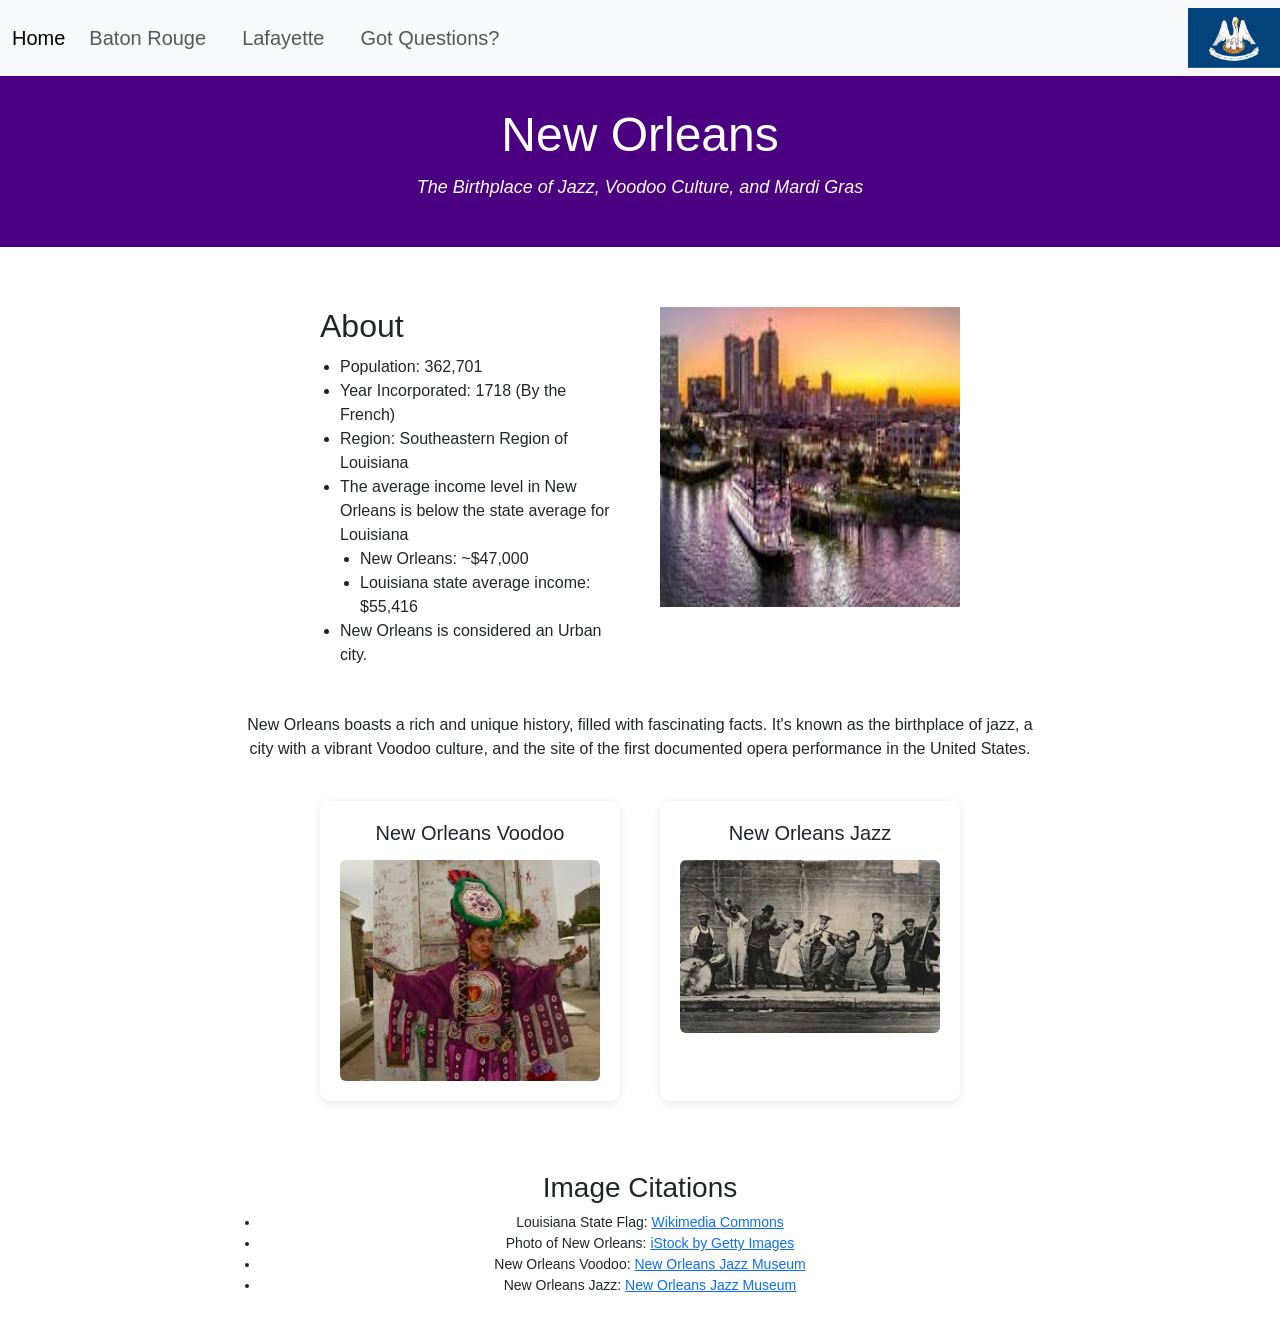
==== city2.html @ 34888a9b "Moving main repo over to GitHub" ====
<!DOCTYPE html>
<html>
  <head>
    <meta charset="UTF-8" />
    <title>New Orleans</title>
    <meta charset="UTF-8" />
    <meta name="viewport" content="width=device-width, initial-scale=1.0" />
    <link
      href="https://cdn.jsdelivr.net/npm/bootstrap@5.3.7/dist/css/bootstrap.min.css"
      rel="stylesheet"
      integrity="sha384-LN+7fdVzj6u52u30Kp6M/trliBMCMKTyK833zpbD+pXdCLuTusPj697FH4R/5mcr"
      crossorigin="anonymous"
    />
    <link rel="stylesheet" href="home.css" />
    <nav class="navbar navbar-expand-lg navbar-light bg-light">
      <div class="container-fluid">
        <a class="navbar-brand" href="index.html">Home</a>
        <button
          class="navbar-toggler"
          type="button"
          data-bs-toggle="collapse"
          data-bs-target="#navbarNavAltMarkup"
          aria-controls="navbarNavAltMarkup"
          aria-expanded="false"
          aria-label="Toggle navigation"
        >
          <span class="navbar-toggler-icon"></span>
        </button>
        <div class="collapse navbar-collapse show" id="navbarNavAltMarkup">
          <div class="navbar-nav">
            <a class="nav-link" href="city1.html">Baton Rouge</a>
            <a class="nav-link" href="city3.html">Lafayette</a>
            <a class="nav-link" href="form.html">Got Questions?</a>
          </div>
        </div>
      </div>
      <img
        src="/Assets/louisiana-flag.jpg"
        alt="Louisiana state flag"
        class="nav-image"
      />
    </nav>
  </head>
  <body>
    <header class="main-header">
      <h1>New Orleans</h1>
      <p class="tagline">
        The Birthplace of Jazz, Voodoo Culture, and Mardi Gras
      </p>
    </header>
    <div class="main-content">
      <div class="body-image">
        <aside>
          <h2>About</h2>
          <ul>
            <li>Population: 362,701</li>
            <li>Year Incorporated: 1718 (By the French)</li>
            <li>Region: Southeastern Region of Louisiana</li>
            <li>
              The average income level in New Orleans is below the state average
              for Louisiana
              <ul>
                <li>New Orleans: ~$47,000</li>
                <li>Louisiana state average income: $55,416</li>
              </ul>
            </li>
            <li>New Orleans is considered an Urban city.</li>
          </ul>
        </aside>
        <img src="/Assets/new-orleans.jpg" alt="Photo of New Orleans" />
      </div>

      <section>
        <p>
          New Orleans boasts a rich and unique history, filled with fascinating
          facts. It's known as the birthplace of jazz, a city with a vibrant
          Voodoo culture, and the site of the first documented opera performance
          in the United States.
        </p>
      </section>
      <div class="image-section">
        <div class="image-card">
          <h2>New Orleans Voodoo</h2>
          <img src="/Assets/new-orleans-voodoo.jpg" alt="New Orleans Voodoo" />
        </div>
        <div class="image-card">
          <h2>New Orleans Jazz</h2>
          <img src="/Assets/new-orleans-jazz.jpg" alt="New Orleans Jazz" />
        </div>
      </div>
    </div>
    <section class="citations">
      <h3>Image Citations</h3>
      <ul>
        <li>
          Louisiana State Flag:
          <a
            href="https://commons.wikimedia.org/wiki/File:Flag_of_Louisiana.svg"
            target="_blank"
            >Wikimedia Commons</a
          >
        </li>
        <li>
          Photo of New Orleans:
          <a
            href="https://www.istockphoto.com/photos/new-orleans"
            target="_blank"
            >iStock by Getty Images</a
          >
        </li>
        <li>
          New Orleans Voodoo:
          <a
            href="https://nolajazzmuseum.org/events/2019/10/31/voodoo-queen-kalindah-laveaux"
            target="_blank"
            >New Orleans Jazz Museum</a
          >
        </li>
        <li>
          New Orleans Jazz:
          <a
            href="https://nolajazzmuseum.org/articles/2019-annual-report"
            target="_blank"
          >
            New Orleans Jazz Museum
          </a>
        </li>
      </ul>
    </section>
  </body>
</html>

<script
  src="https://cdn.jsdelivr.net/npm/bootstrap@5.3.7/dist/js/bootstrap.bundle.min.js"
  integrity="sha384-ndDqU0Gzau9qJ1lfW4pNLlhNTkCfHzAVBReH9diLvGRem5+R9g2FzA8ZGN954O5Q"
  crossorigin="anonymous"
></script>
---- home.css ----
* {
  margin: 0;
  padding: 0;
  box-sizing: border-box;
}
.main-header {
  background-color: #4b0082;
  color: white;
  text-align: center;
  padding: 30px 20px;
  margin-bottom: 30px;
}

.main-header h1 {
  font-size: 48px;
  margin-bottom: 10px;
}

.main-header .tagline {
  font-size: 18px;
  font-style: italic;
}
body {
  font-family: Arial, sans-serif;
}

.main-content {
  max-width: 1000px;
  margin: 0 auto;
  padding: 30px 20px;
}

nav {
  display: flex;
  justify-content: space-between;
  align-items: center;
  padding: 10px 30px;
  background-color: #f8f9fa;
  font-size: 20px;
}

.navbar-nav {
  display: flex;
  gap: 20px;
}

.nav-image {
  height: 60px;
  float: right;
  margin-left: 20px;
}

nav a:hover {
  color: grey;
  text-decoration: underline;
}
.ordered-list {
  max-width: 800px;
  margin: 0 auto 40px auto;
  font-size: 16px;
  line-height: 1.6;
}

.ordered-list h2 {
  text-align: center;
  margin-bottom: 10px;
}

.ordered-list ol {
  padding-left: 20px;
}
.body-image {
  display: flex;
  justify-content: center;
  align-items: flex-start;
  gap: 40px;
  margin-bottom: 30px;
}

.body-image aside {
  max-width: 300px;
}

.body-image aside h2 {
  text-align: left;
  margin-bottom: 10px;
}

.body-image aside ul {
  list-style-type: disc;
  padding-left: 20px;
}

.body-image img {
  width: 300px;
  height: 300px;
}

.body-state {
  text-align: center;
  font-size: 60px;
  margin-bottom: 10px;
  position: relative;
  top: 10px;
  left: 5px;
}

section {
  text-align: center;
  font-size: 16px;
  line-height: 1.5;
  max-width: 800px;
  margin: 0 auto 40px auto;
}
.reference-image {
  display: flex;
  justify-content: center;
}
.reference {
  text-align: center;
}
.image-section {
  display: flex;
  justify-content: center;
  gap: 40px;
  flex-wrap: wrap;
}

.image-card {
  text-align: center;
  background-color: #fff;
  padding: 20px;
  border-radius: 10px;
  box-shadow: 0 2px 8px rgba(0, 0, 0, 0.1);
  width: 300px;
}

.image-card h2 {
  margin-bottom: 15px;
  font-size: 20px;
}

.image-card img {
  width: 100%;
  height: auto;
  border-radius: 6px;
}
.city-comparison {
  max-width: 800px;
  margin: 0 auto 40px auto;
  text-align: center;
}

.city-comparison h2 {
  margin-bottom: 15px;
  font-size: 24px;
}

table {
  width: 100%;
  border-collapse: collapse;
  margin-top: 10px;
}

table,
th,
td {
  border: 1px solid #ccc;
}

th,
td {
  padding: 12px;
  text-align: center;
}

th {
  background-color: #f0f0f0;
  font-weight: bold;
}
.citations {
  font-size: 14px;
  max-width: 800px;
  margin: 40px auto;
}
.citations ul {
  padding-left: 20px;
}
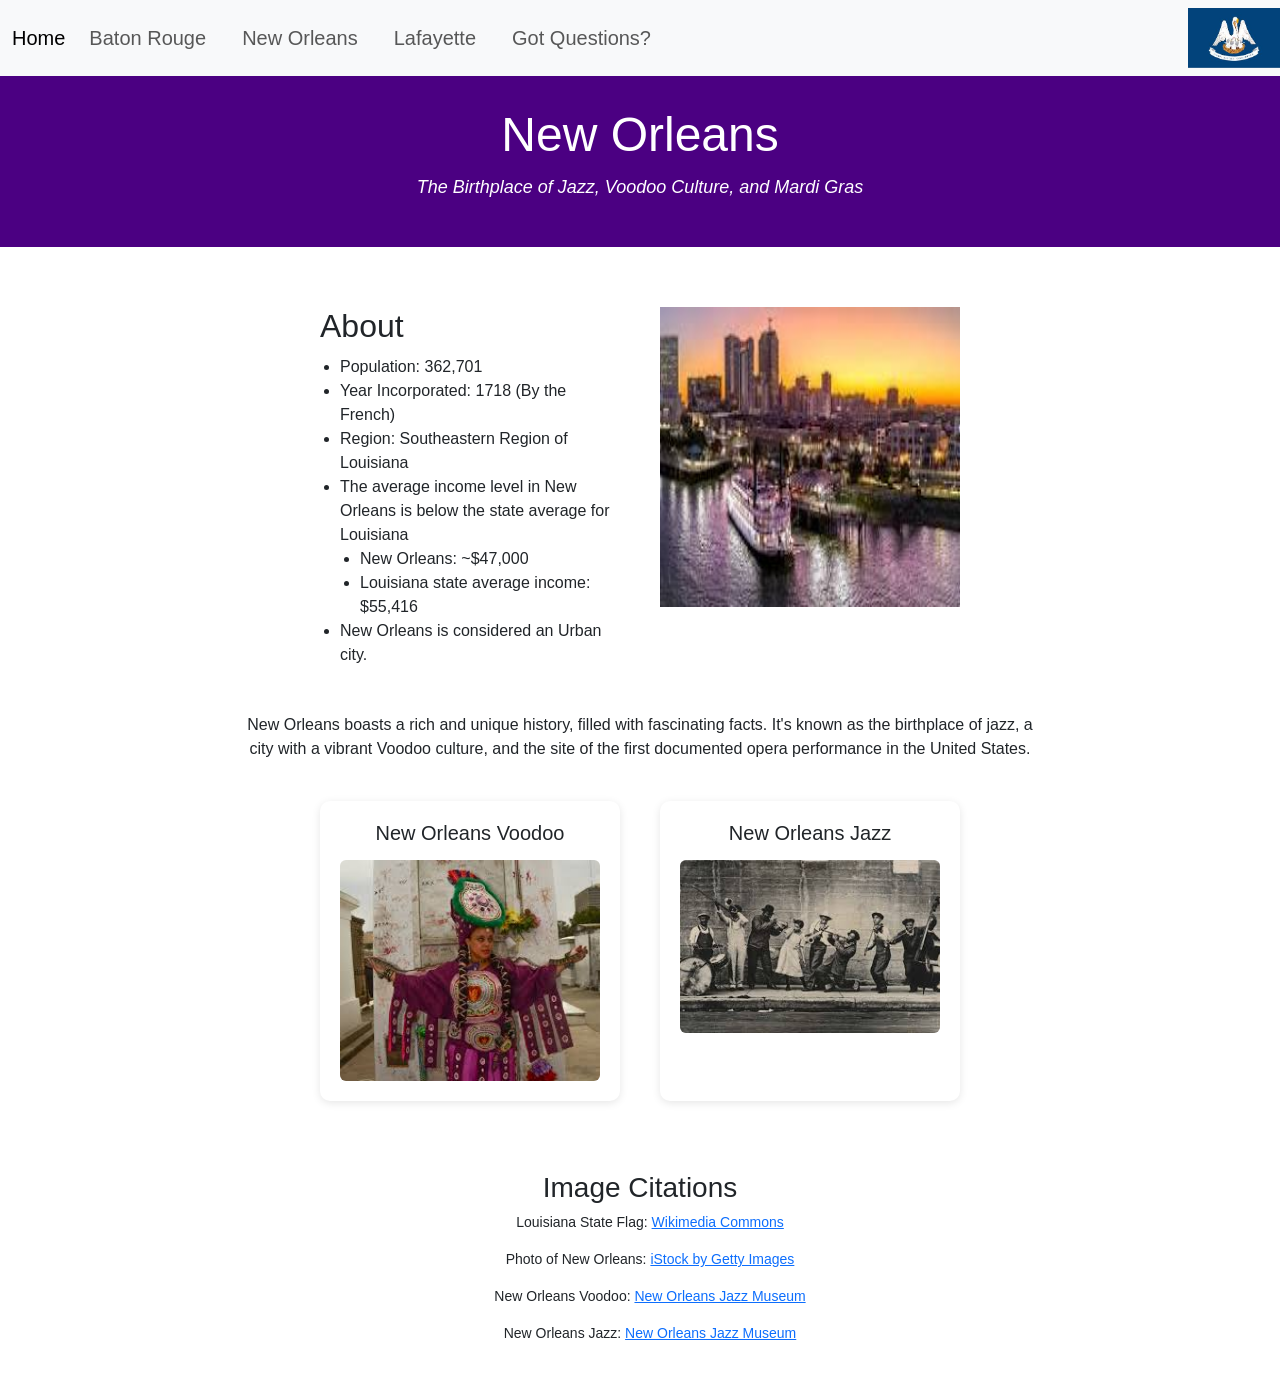
==== commit 621fe184: "Fixing minor details" ====
--- a/city2.html
+++ b/city2.html
@@ -29,6 +29,7 @@
         <div class="collapse navbar-collapse show" id="navbarNavAltMarkup">
           <div class="navbar-nav">
             <a class="nav-link" href="city1.html">Baton Rouge</a>
+            <a class="nav-link" href="city2.html">New Orleans</a>
             <a class="nav-link" href="city3.html">Lafayette</a>
             <a class="nav-link" href="form.html">Got Questions?</a>
           </div>
@@ -92,31 +93,31 @@
     <section class="citations">
       <h3>Image Citations</h3>
       <ul>
-        <li>
+        <p>
           Louisiana State Flag:
           <a
             href="https://commons.wikimedia.org/wiki/File:Flag_of_Louisiana.svg"
             target="_blank"
             >Wikimedia Commons</a
           >
-        </li>
-        <li>
+        </p>
+        <p>
           Photo of New Orleans:
           <a
             href="https://www.istockphoto.com/photos/new-orleans"
             target="_blank"
             >iStock by Getty Images</a
           >
-        </li>
-        <li>
+        </p>
+        <p>
           New Orleans Voodoo:
           <a
             href="https://nolajazzmuseum.org/events/2019/10/31/voodoo-queen-kalindah-laveaux"
             target="_blank"
             >New Orleans Jazz Museum</a
           >
-        </li>
-        <li>
+        </p>
+        <p>
           New Orleans Jazz:
           <a
             href="https://nolajazzmuseum.org/articles/2019-annual-report"
@@ -124,7 +125,7 @@
           >
             New Orleans Jazz Museum
           </a>
-        </li>
+        </p>
       </ul>
     </section>
   </body>
